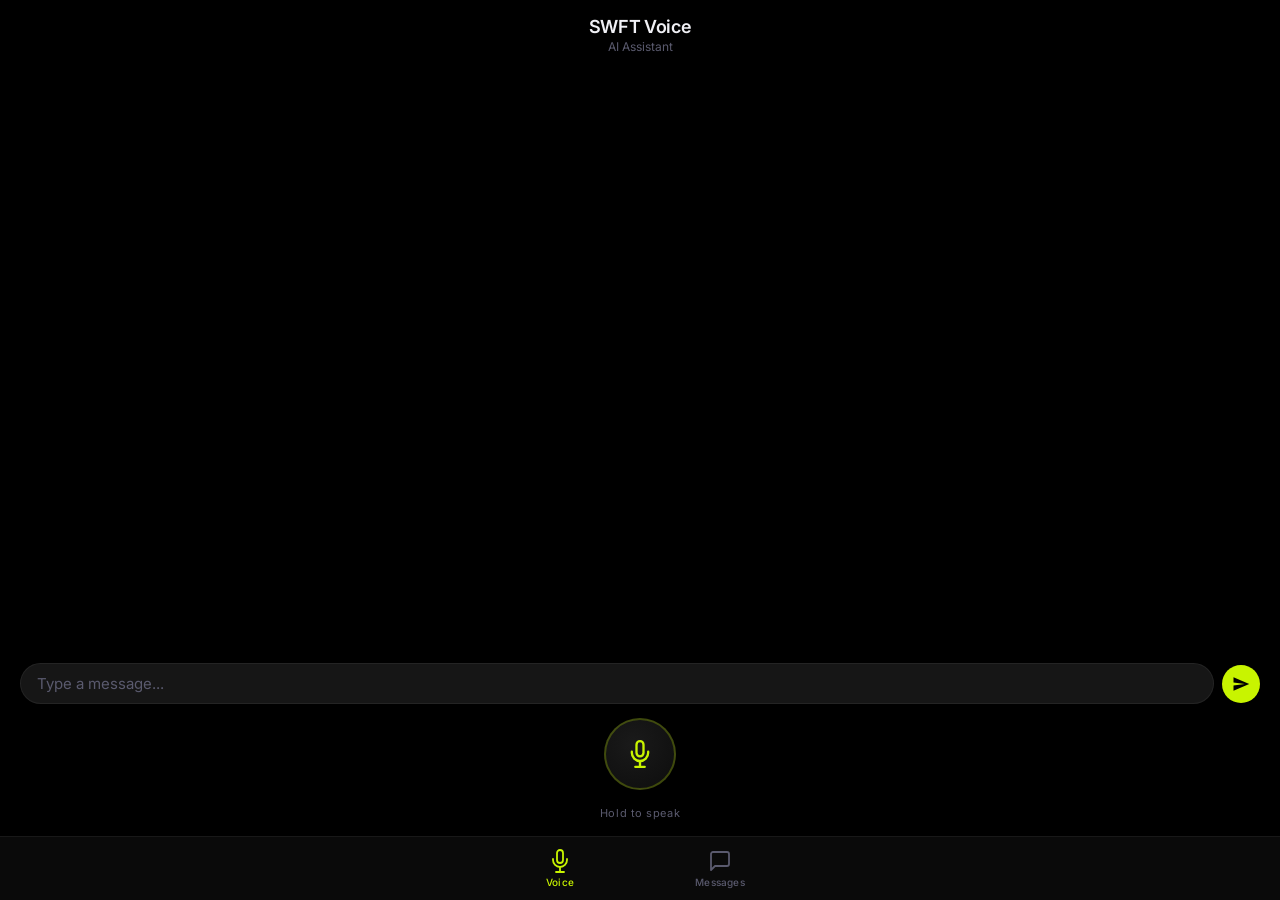
==== swft-app.html @ 5064f5e8 "Add bundled single-file version of SWFT Voice app Self-contained HTML with all CSS and JS inline for" ====
<!DOCTYPE html>
<html lang="en">
<head>
<meta charset="UTF-8">
<meta name="viewport" content="width=device-width, initial-scale=1.0, maximum-scale=1.0, user-scalable=no, viewport-fit=cover">
<title>SWFT Voice</title>
<link href="https://fonts.googleapis.com/css2?family=Inter:wght@300;400;500;600;700&display=swap" rel="stylesheet">
<style>
:root {
  --bg: #000000;
  --surface: #0a0a0a;
  --surface2: #161616;
  --border: rgba(255,255,255,0.06);
  --accent: #c8f400;
  --accent-dim: rgba(200,244,0,0.25);
  --accent-glow: rgba(200,244,0,0.12);
  --text: #f0f0f5;
  --text-secondary: #8e8e93;
  --muted: #5a5a6e;
  --blue-bubble: #0b84fe;
  --gray-bubble: #2c2c2e;
  --danger: #ff453a;
  --font: 'Inter', -apple-system, BlinkMacSystemFont, 'Segoe UI', sans-serif;
}
* { margin:0; padding:0; box-sizing:border-box; -webkit-tap-highlight-color:transparent; }
html, body { height:100%; overflow:hidden; }
body { background:var(--bg); color:var(--text); font-family:var(--font); }
#app { height:100%; display:flex; flex-direction:column; }

@keyframes gemini-glow {
  0%,100% { box-shadow:0 0 20px rgba(200,244,0,0.15),0 0 60px rgba(200,244,0,0.08),0 0 100px rgba(200,244,0,0.04); }
  50% { box-shadow:0 0 30px rgba(200,244,0,0.25),0 0 80px rgba(200,244,0,0.15),0 0 120px rgba(200,244,0,0.06); }
}
@keyframes recording-pulse { 0%,100%{transform:scale(1)} 50%{transform:scale(1.12)} }
@keyframes recording-ring { 0%{transform:scale(1);opacity:0.5} 100%{transform:scale(2.2);opacity:0} }
@keyframes fade-in-up { from{opacity:0;transform:translateY(12px)} to{opacity:1;transform:translateY(0)} }
@keyframes typing-dot { 0%,60%,100%{opacity:0.3;transform:translateY(0)} 30%{opacity:1;transform:translateY(-4px)} }

.tab-bar { display:flex; justify-content:center; background:#0a0a0a; border-top:1px solid var(--border); padding:8px 0; padding-bottom:max(8px,env(safe-area-inset-bottom)); flex-shrink:0; }
.tab-btn { flex:1; max-width:160px; display:flex; flex-direction:column; align-items:center; gap:3px; background:none; border:none; color:var(--muted); font-family:var(--font); font-size:10px; font-weight:500; letter-spacing:0.02em; cursor:pointer; padding:4px 0; transition:color 0.2s; }
.tab-btn svg { width:24px; height:24px; fill:none; stroke:currentColor; stroke-width:1.8; stroke-linecap:round; stroke-linejoin:round; }
.tab-btn.active { color:var(--accent); }

.page { flex:1; display:flex; flex-direction:column; overflow:hidden; min-height:0; }

/* Voice Page */
.voice-page { position:relative; background:var(--bg); }
.voice-header { text-align:center; padding:16px 20px 8px; flex-shrink:0; }
.voice-header h1 { font-size:18px; font-weight:600; letter-spacing:-0.02em; }
.voice-header .subtitle { font-size:12px; color:var(--muted); margin-top:2px; }

.voice-thread { flex:1; overflow-y:auto; padding:12px 20px; display:flex; flex-direction:column; gap:12px; min-height:0; -webkit-mask-image:linear-gradient(to bottom,transparent 0%,black 8%,black 100%); mask-image:linear-gradient(to bottom,transparent 0%,black 8%,black 100%); }
.voice-thread::-webkit-scrollbar { display:none; }

.voice-bubble { max-width:82%; padding:10px 14px; border-radius:18px; font-size:14px; line-height:1.45; animation:fade-in-up 0.3s ease-out; }
.voice-bubble.user { align-self:flex-end; background:var(--blue-bubble); color:#fff; border-bottom-right-radius:6px; }
.voice-bubble.ai { align-self:flex-start; background:var(--gray-bubble); color:var(--text); border-bottom-left-radius:6px; }
.voice-bubble .timestamp { font-size:10px; color:rgba(255,255,255,0.4); margin-top:4px; }

.typing-indicator { display:flex; gap:4px; padding:12px 16px; align-self:flex-start; background:var(--gray-bubble); border-radius:18px; border-bottom-left-radius:6px; animation:fade-in-up 0.2s ease-out; }
.typing-indicator span { width:7px; height:7px; background:var(--muted); border-radius:50%; animation:typing-dot 1.4s infinite; }
.typing-indicator span:nth-child(2) { animation-delay:0.2s; }
.typing-indicator span:nth-child(3) { animation-delay:0.4s; }

.voice-controls { flex-shrink:0; display:flex; flex-direction:column; align-items:center; padding:12px 20px 16px; gap:14px; }
.voice-input-row { display:flex; width:100%; gap:8px; align-items:center; }
.voice-input { flex:1; background:var(--surface2); border:1px solid var(--border); border-radius:22px; padding:10px 16px; color:var(--text); font-family:var(--font); font-size:15px; outline:none; transition:border-color 0.2s; }
.voice-input:focus { border-color:var(--accent-dim); }
.voice-input::placeholder { color:var(--muted); }

.send-btn { width:38px; height:38px; border-radius:50%; background:var(--accent); border:none; cursor:pointer; display:flex; align-items:center; justify-content:center; flex-shrink:0; transition:transform 0.15s; }
.send-btn:active { transform:scale(0.92); }
.send-btn svg { width:18px; height:18px; fill:#000; }

.mic-container { position:relative; display:flex; align-items:center; justify-content:center; }
.mic-btn { width:72px; height:72px; border-radius:50%; background:radial-gradient(circle at 40% 35%,#1a1a1a,#0d0d0d); border:2px solid var(--accent-dim); cursor:pointer; display:flex; align-items:center; justify-content:center; transition:transform 0.15s,border-color 0.2s; animation:gemini-glow 3s ease-in-out infinite; z-index:2; touch-action:none; user-select:none; }
.mic-btn svg { width:28px; height:28px; fill:none; stroke:var(--accent); stroke-width:2; stroke-linecap:round; stroke-linejoin:round; transition:stroke 0.2s; }
.mic-btn.recording { border-color:var(--danger); animation:recording-pulse 1s ease-in-out infinite; }
.mic-btn.recording svg { stroke:var(--danger); }
.mic-ring { position:absolute; width:72px; height:72px; border-radius:50%; border:1.5px solid var(--accent-dim); opacity:0; pointer-events:none; z-index:1; }
.mic-btn.recording ~ .mic-ring { border-color:rgba(255,69,58,0.3); animation:recording-ring 1.5s ease-out infinite; }
.mic-label { font-size:11px; color:var(--muted); letter-spacing:0.05em; margin-top:2px; }

/* Messages Page */
.messages-page { background:var(--bg); }
.messages-header { display:flex; align-items:center; justify-content:space-between; padding:14px 20px 10px; flex-shrink:0; }
.messages-header h1 { font-size:28px; font-weight:700; letter-spacing:-0.03em; }
.messages-header .edit-btn { font-size:14px; color:var(--accent); background:none; border:none; cursor:pointer; font-family:var(--font); font-weight:500; }
.messages-search { margin:0 20px 10px; padding:9px 14px; background:var(--surface2); border:none; border-radius:12px; color:var(--text); font-family:var(--font); font-size:14px; width:calc(100% - 40px); outline:none; }
.messages-search::placeholder { color:var(--muted); }
.messages-list { flex:1; overflow-y:auto; min-height:0; }
.messages-list::-webkit-scrollbar { display:none; }

.message-row { display:flex; align-items:center; gap:12px; padding:12px 20px; cursor:pointer; transition:background 0.15s; border-bottom:1px solid var(--border); }
.message-row:active { background:var(--surface2); }
.avatar { width:48px; height:48px; border-radius:50%; flex-shrink:0; display:flex; align-items:center; justify-content:center; font-size:18px; font-weight:600; color:#fff; }
.message-info { flex:1; min-width:0; }
.message-top { display:flex; justify-content:space-between; align-items:baseline; gap:8px; }
.message-name { font-size:15px; font-weight:600; white-space:nowrap; overflow:hidden; text-overflow:ellipsis; }
.message-time { font-size:12px; color:var(--muted); flex-shrink:0; }
.message-preview { font-size:13px; color:var(--text-secondary); white-space:nowrap; overflow:hidden; text-overflow:ellipsis; margin-top:2px; }
.swft-badge { display:inline-flex; align-items:center; gap:3px; background:var(--accent-glow); color:var(--accent); font-size:10px; font-weight:600; padding:2px 7px; border-radius:6px; margin-left:6px; vertical-align:middle; letter-spacing:0.04em; }
.swft-badge svg { width:10px; height:10px; fill:var(--accent); }
.unread-dot { width:10px; height:10px; border-radius:50%; background:var(--accent); flex-shrink:0; }
</style>
</head>
<body>
<div id="app"></div>
<script>
// ─── VoicePage ───
function createVoicePage(container) {
  let messages = [];
  let isRecording = false;
  let recognition = null;

  const SR = window.SpeechRecognition || window.webkitSpeechRecognition;
  if (SR) {
    recognition = new SR();
    recognition.continuous = true;
    recognition.interimResults = false;
    recognition.lang = 'en-US';
  }

  function render() {
    container.innerHTML =
      '<div class="page voice-page">' +
        '<div class="voice-header"><h1>SWFT Voice</h1><div class="subtitle">AI Assistant</div></div>' +
        '<div class="voice-thread" id="voiceThread"></div>' +
        '<div class="voice-controls">' +
          '<div class="voice-input-row">' +
            '<input class="voice-input" id="textInput" type="text" placeholder="Type a message..." autocomplete="off" />' +
            '<button class="send-btn" id="sendBtn" aria-label="Send"><svg viewBox="0 0 24 24"><path d="M2.01 21L23 12 2.01 3 2 10l15 2-15 2z"/></svg></button>' +
          '</div>' +
          '<div class="mic-container">' +
            '<button class="mic-btn" id="micBtn" aria-label="Hold to speak"><svg viewBox="0 0 24 24"><rect x="9" y="1" width="6" height="13" rx="3"/><path d="M19 10v1a7 7 0 0 1-14 0v-1"/><line x1="12" y1="19" x2="12" y2="23"/><line x1="8" y1="23" x2="16" y2="23"/></svg></button>' +
            '<div class="mic-ring"></div>' +
          '</div>' +
          '<div class="mic-label" id="micLabel">Hold to speak</div>' +
        '</div>' +
      '</div>';
    bindEvents();
    renderMessages();
  }

  function renderMessages() {
    var thread = document.getElementById('voiceThread');
    thread.innerHTML = messages.map(function(m) {
      return '<div class="voice-bubble ' + m.role + '">' + m.text + '<div class="timestamp">' + m.time + '</div></div>';
    }).join('');
    thread.scrollTop = thread.scrollHeight;
  }

  function addMessage(role, text) {
    var now = new Date();
    var time = now.toLocaleTimeString([], { hour: '2-digit', minute: '2-digit' });
    messages.push({ role: role, text: text, time: time });
    renderMessages();
  }

  function showAIResponse(userText) {
    var thread = document.getElementById('voiceThread');
    var typingEl = document.createElement('div');
    typingEl.className = 'typing-indicator';
    typingEl.innerHTML = '<span></span><span></span><span></span>';
    thread.appendChild(typingEl);
    thread.scrollTop = thread.scrollHeight;

    var response = generateResponse(userText);
    setTimeout(function() {
      typingEl.remove();
      addMessage('ai', response);
      if (window.speechSynthesis) {
        var utterance = new SpeechSynthesisUtterance(response);
        utterance.rate = 1;
        utterance.pitch = 1;
        window.speechSynthesis.speak(utterance);
      }
    }, 800 + Math.random() * 700);
  }

  function generateResponse(input) {
    var lower = input.toLowerCase();
    if (lower.includes('hello') || lower.includes('hi') || lower.includes('hey'))
      return "Hey there! I'm SWFT, your AI assistant. What can I help you with?";
    if (lower.includes('weather'))
      return "I'd check the forecast for you, but I'm better at conversations! Try asking me something creative.";
    if (lower.includes('time'))
      return "It's currently " + new Date().toLocaleTimeString([], { hour: '2-digit', minute: '2-digit' }) + ". Anything else?";
    if (lower.includes('name'))
      return "I'm SWFT — Simple, Smart, and Swift. Built to make your day easier.";
    if (lower.includes('joke')) {
      var jokes = [
        "Why do programmers prefer dark mode? Because light attracts bugs.",
        "I told my AI a joke. It didn't laugh — it just optimized the punchline.",
        "Why was the JavaScript developer sad? Because he didn't Node how to Express himself."
      ];
      return jokes[Math.floor(Math.random() * jokes.length)];
    }
    if (lower.includes('how are you') || lower.includes('how do you'))
      return "I'm running at peak performance! Thanks for asking. What's on your mind?";
    var defaults = [
      'Interesting — "' + input + '". Tell me more and I\'ll do my best to help!',
      'I hear you. Let me think about "' + input + '"... I\'d suggest exploring that idea further!',
      'That\'s a great thought. Anything specific about "' + input + '" you want to dive into?'
    ];
    return defaults[Math.floor(Math.random() * defaults.length)];
  }

  function bindEvents() {
    var micBtn = document.getElementById('micBtn');
    var micLabel = document.getElementById('micLabel');
    var textInput = document.getElementById('textInput');
    var sendBtn = document.getElementById('sendBtn');
    var finalTranscript = '';

    micBtn.addEventListener('pointerdown', function(e) {
      e.preventDefault();
      micBtn.setPointerCapture(e.pointerId);
      isRecording = true;
      finalTranscript = '';
      micBtn.classList.add('recording');
      micLabel.textContent = 'Listening...';
      if (recognition) {
        recognition.onresult = function(event) {
          for (var i = event.resultIndex; i < event.results.length; i++) {
            if (event.results[i].isFinal) finalTranscript += event.results[i][0].transcript;
          }
        };
        recognition.onerror = function() {};
        try { recognition.start(); } catch(ex) {}
      }
    });

    micBtn.addEventListener('pointerup', function(e) {
      e.preventDefault();
      if (!isRecording) return;
      isRecording = false;
      micBtn.classList.remove('recording');
      micLabel.textContent = 'Hold to speak';
      if (recognition) recognition.stop();
      setTimeout(function() {
        var text = finalTranscript.trim();
        if (text) { addMessage('user', text); showAIResponse(text); }
      }, 300);
    });

    micBtn.addEventListener('pointercancel', function() {
      isRecording = false;
      micBtn.classList.remove('recording');
      micLabel.textContent = 'Hold to speak';
      if (recognition) recognition.stop();
    });

    sendBtn.addEventListener('click', sendText);
    textInput.addEventListener('keydown', function(e) { if (e.key === 'Enter') { e.preventDefault(); sendText(); } });

    function sendText() {
      var text = textInput.value.trim();
      if (!text) return;
      textInput.value = '';
      addMessage('user', text);
      showAIResponse(text);
    }
  }

  render();
}

// ─── MessagePage ───
var CONVERSATIONS = [
  { name:'Sarah Chen', initials:'SC', color:'#5856d6', preview:'Sounds good! See you at 7', time:'2:14 PM', unread:true, swft:false },
  { name:'SWFT AI', initials:'\u26A1', color:'#1a1a1a', preview:'Here\'s a summary of your meeting notes...', time:'1:48 PM', unread:true, swft:true, border:'#c8f400' },
  { name:'Mike Torres', initials:'MT', color:'#ff9500', preview:'Did you see the game last night?', time:'12:30 PM', unread:false, swft:false },
  { name:'Design Team', initials:'DT', color:'#30d158', preview:'Alex: Updated the Figma file with new flows', time:'11:15 AM', unread:false, swft:false },
  { name:'SWFT Drafts', initials:'\u2726', color:'#1a1a1a', preview:'Draft: Follow-up email for client meeting', time:'10:02 AM', unread:false, swft:true, border:'#c8f400' },
  { name:'Jordan Blake', initials:'JB', color:'#ff375f', preview:'Thanks for the recommendation!', time:'9:45 AM', unread:false, swft:false },
  { name:'Mom', initials:'M', color:'#af52de', preview:'Call me when you get a chance honey', time:'Yesterday', unread:false, swft:false },
  { name:'Priya Patel', initials:'PP', color:'#007aff', preview:'The report is attached. Let me know!', time:'Yesterday', unread:false, swft:false },
  { name:'SWFT AI', initials:'\u26A1', color:'#1a1a1a', preview:'Reminder: Your flight is at 6:30 AM tomorrow', time:'Yesterday', unread:false, swft:true, border:'#c8f400' },
  { name:'Running Club', initials:'RC', color:'#00c7be', preview:'Next run is Saturday at 8am, Lake Trail', time:'Monday', unread:false, swft:false },
  { name:'David Kim', initials:'DK', color:'#ff6482', preview:'Let\'s catch up over coffee this week?', time:'Monday', unread:false, swft:false }
];

function createMessagePage(container) {
  function renderRow(c) {
    var avatarStyle = c.border ? 'background:'+c.color+';border:2px solid '+c.border+';' : 'background:'+c.color+';';
    var badge = c.swft ? '<span class="swft-badge"><svg viewBox="0 0 12 12"><polygon points="6,0 7.5,4.5 12,4.5 8.25,7.5 9.75,12 6,9 2.25,12 3.75,7.5 0,4.5 4.5,4.5"/></svg> SWFT</span>' : '';
    var dot = c.unread ? '<div class="unread-dot"></div>' : '';
    return '<div class="message-row"><div class="avatar" style="'+avatarStyle+'">'+c.initials+'</div><div class="message-info"><div class="message-top"><span class="message-name">'+c.name+badge+'</span><span class="message-time">'+c.time+'</span></div><div class="message-preview">'+c.preview+'</div></div>'+dot+'</div>';
  }
  container.innerHTML =
    '<div class="page messages-page">' +
      '<div class="messages-header"><button class="edit-btn">Edit</button><h1>Messages</h1><button class="edit-btn" style="font-size:20px;">&#9998;</button></div>' +
      '<input class="messages-search" type="text" placeholder="Search" />' +
      '<div class="messages-list">' + CONVERSATIONS.map(renderRow).join('') + '</div>' +
    '</div>';
}

// ─── App Router ───
var currentPage = 'voice';
var pages = { voice: createVoicePage, messages: createMessagePage };

function renderApp() {
  var app = document.getElementById('app');
  app.innerHTML =
    '<div id="pageContainer"></div>' +
    '<nav class="tab-bar">' +
      '<button class="tab-btn ' + (currentPage==='voice'?'active':'') + '" data-page="voice"><svg viewBox="0 0 24 24"><rect x="9" y="1" width="6" height="13" rx="3"/><path d="M19 10v1a7 7 0 0 1-14 0v-1"/><line x1="12" y1="19" x2="12" y2="23"/><line x1="8" y1="23" x2="16" y2="23"/></svg>Voice</button>' +
      '<button class="tab-btn ' + (currentPage==='messages'?'active':'') + '" data-page="messages"><svg viewBox="0 0 24 24"><path d="M21 15a2 2 0 0 1-2 2H7l-4 4V5a2 2 0 0 1 2-2h14a2 2 0 0 1 2 2z"/></svg>Messages</button>' +
    '</nav>';

  var container = document.getElementById('pageContainer');
  container.style.cssText = 'flex:1;display:flex;flex-direction:column;overflow:hidden;min-height:0;';
  pages[currentPage](container);

  app.querySelectorAll('.tab-btn').forEach(function(btn) {
    btn.addEventListener('click', function() {
      var page = btn.dataset.page;
      if (page !== currentPage) { currentPage = page; renderApp(); }
    });
  });
}

renderApp();
</script>
</body>
</html>
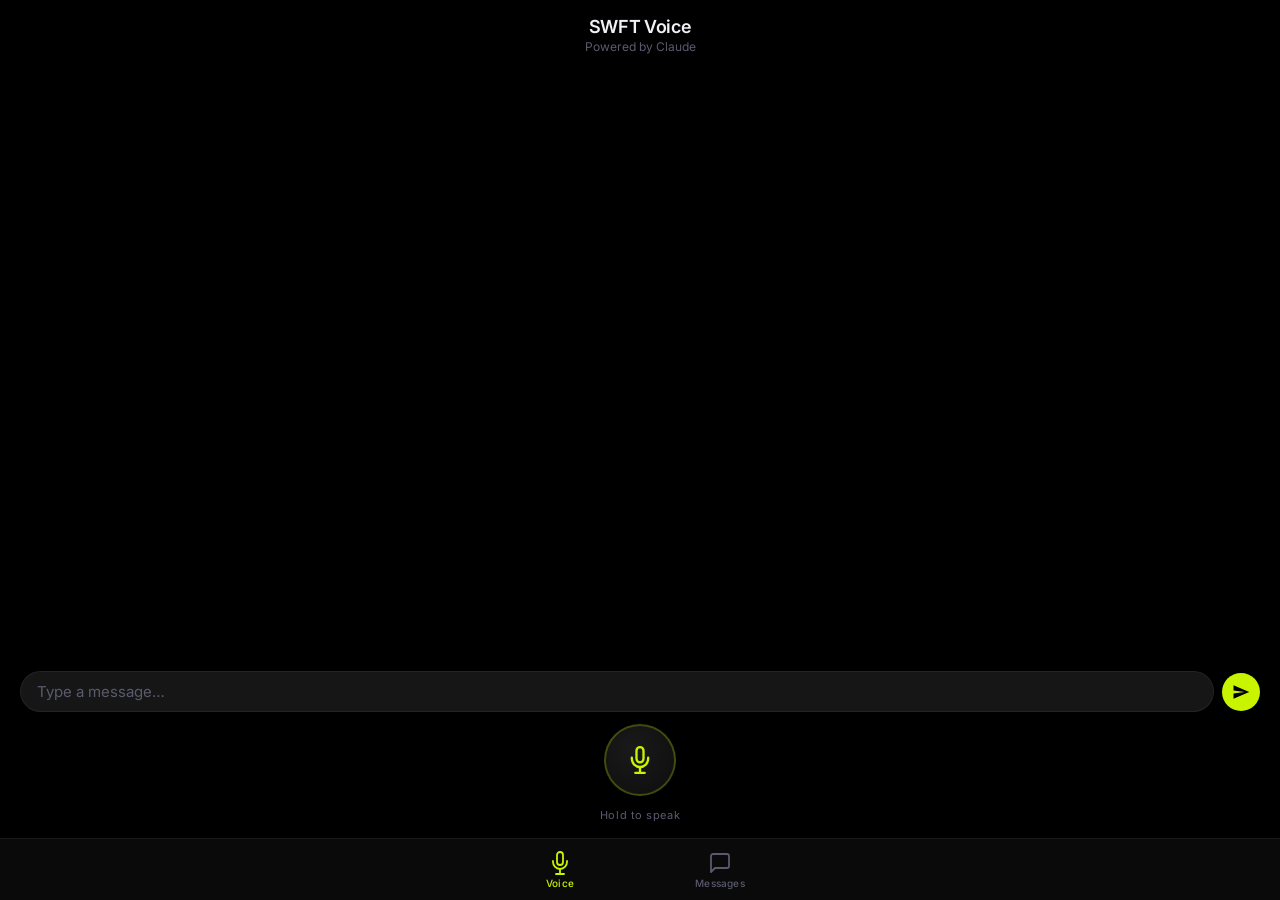
==== commit 9c908904: "Rebuild app from scratch with Claude + ElevenLabs APIs Clean rewrite of all files with APIs integrat" ====
--- a/swft-app.html
+++ b/swft-app.html
@@ -6,322 +6,205 @@
 <title>SWFT Voice</title>
 <link href="https://fonts.googleapis.com/css2?family=Inter:wght@300;400;500;600;700&display=swap" rel="stylesheet">
 <style>
-:root {
-  --bg: #000000;
-  --surface: #0a0a0a;
-  --surface2: #161616;
-  --border: rgba(255,255,255,0.06);
-  --accent: #c8f400;
-  --accent-dim: rgba(200,244,0,0.25);
-  --accent-glow: rgba(200,244,0,0.12);
-  --text: #f0f0f5;
-  --text-secondary: #8e8e93;
-  --muted: #5a5a6e;
-  --blue-bubble: #0b84fe;
-  --gray-bubble: #2c2c2e;
-  --danger: #ff453a;
-  --font: 'Inter', -apple-system, BlinkMacSystemFont, 'Segoe UI', sans-serif;
-}
-* { margin:0; padding:0; box-sizing:border-box; -webkit-tap-highlight-color:transparent; }
-html, body { height:100%; overflow:hidden; }
-body { background:var(--bg); color:var(--text); font-family:var(--font); }
-#app { height:100%; display:flex; flex-direction:column; }
-
-@keyframes gemini-glow {
-  0%,100% { box-shadow:0 0 20px rgba(200,244,0,0.15),0 0 60px rgba(200,244,0,0.08),0 0 100px rgba(200,244,0,0.04); }
-  50% { box-shadow:0 0 30px rgba(200,244,0,0.25),0 0 80px rgba(200,244,0,0.15),0 0 120px rgba(200,244,0,0.06); }
-}
-@keyframes recording-pulse { 0%,100%{transform:scale(1)} 50%{transform:scale(1.12)} }
-@keyframes recording-ring { 0%{transform:scale(1);opacity:0.5} 100%{transform:scale(2.2);opacity:0} }
-@keyframes fade-in-up { from{opacity:0;transform:translateY(12px)} to{opacity:1;transform:translateY(0)} }
-@keyframes typing-dot { 0%,60%,100%{opacity:0.3;transform:translateY(0)} 30%{opacity:1;transform:translateY(-4px)} }
-
-.tab-bar { display:flex; justify-content:center; background:#0a0a0a; border-top:1px solid var(--border); padding:8px 0; padding-bottom:max(8px,env(safe-area-inset-bottom)); flex-shrink:0; }
-.tab-btn { flex:1; max-width:160px; display:flex; flex-direction:column; align-items:center; gap:3px; background:none; border:none; color:var(--muted); font-family:var(--font); font-size:10px; font-weight:500; letter-spacing:0.02em; cursor:pointer; padding:4px 0; transition:color 0.2s; }
-.tab-btn svg { width:24px; height:24px; fill:none; stroke:currentColor; stroke-width:1.8; stroke-linecap:round; stroke-linejoin:round; }
-.tab-btn.active { color:var(--accent); }
-
-.page { flex:1; display:flex; flex-direction:column; overflow:hidden; min-height:0; }
-
-/* Voice Page */
-.voice-page { position:relative; background:var(--bg); }
-.voice-header { text-align:center; padding:16px 20px 8px; flex-shrink:0; }
-.voice-header h1 { font-size:18px; font-weight:600; letter-spacing:-0.02em; }
-.voice-header .subtitle { font-size:12px; color:var(--muted); margin-top:2px; }
-
-.voice-thread { flex:1; overflow-y:auto; padding:12px 20px; display:flex; flex-direction:column; gap:12px; min-height:0; -webkit-mask-image:linear-gradient(to bottom,transparent 0%,black 8%,black 100%); mask-image:linear-gradient(to bottom,transparent 0%,black 8%,black 100%); }
-.voice-thread::-webkit-scrollbar { display:none; }
-
-.voice-bubble { max-width:82%; padding:10px 14px; border-radius:18px; font-size:14px; line-height:1.45; animation:fade-in-up 0.3s ease-out; }
-.voice-bubble.user { align-self:flex-end; background:var(--blue-bubble); color:#fff; border-bottom-right-radius:6px; }
-.voice-bubble.ai { align-self:flex-start; background:var(--gray-bubble); color:var(--text); border-bottom-left-radius:6px; }
-.voice-bubble .timestamp { font-size:10px; color:rgba(255,255,255,0.4); margin-top:4px; }
-
-.typing-indicator { display:flex; gap:4px; padding:12px 16px; align-self:flex-start; background:var(--gray-bubble); border-radius:18px; border-bottom-left-radius:6px; animation:fade-in-up 0.2s ease-out; }
-.typing-indicator span { width:7px; height:7px; background:var(--muted); border-radius:50%; animation:typing-dot 1.4s infinite; }
-.typing-indicator span:nth-child(2) { animation-delay:0.2s; }
-.typing-indicator span:nth-child(3) { animation-delay:0.4s; }
-
-.voice-controls { flex-shrink:0; display:flex; flex-direction:column; align-items:center; padding:12px 20px 16px; gap:14px; }
-.voice-input-row { display:flex; width:100%; gap:8px; align-items:center; }
-.voice-input { flex:1; background:var(--surface2); border:1px solid var(--border); border-radius:22px; padding:10px 16px; color:var(--text); font-family:var(--font); font-size:15px; outline:none; transition:border-color 0.2s; }
-.voice-input:focus { border-color:var(--accent-dim); }
-.voice-input::placeholder { color:var(--muted); }
-
-.send-btn { width:38px; height:38px; border-radius:50%; background:var(--accent); border:none; cursor:pointer; display:flex; align-items:center; justify-content:center; flex-shrink:0; transition:transform 0.15s; }
-.send-btn:active { transform:scale(0.92); }
-.send-btn svg { width:18px; height:18px; fill:#000; }
-
-.mic-container { position:relative; display:flex; align-items:center; justify-content:center; }
-.mic-btn { width:72px; height:72px; border-radius:50%; background:radial-gradient(circle at 40% 35%,#1a1a1a,#0d0d0d); border:2px solid var(--accent-dim); cursor:pointer; display:flex; align-items:center; justify-content:center; transition:transform 0.15s,border-color 0.2s; animation:gemini-glow 3s ease-in-out infinite; z-index:2; touch-action:none; user-select:none; }
-.mic-btn svg { width:28px; height:28px; fill:none; stroke:var(--accent); stroke-width:2; stroke-linecap:round; stroke-linejoin:round; transition:stroke 0.2s; }
-.mic-btn.recording { border-color:var(--danger); animation:recording-pulse 1s ease-in-out infinite; }
-.mic-btn.recording svg { stroke:var(--danger); }
-.mic-ring { position:absolute; width:72px; height:72px; border-radius:50%; border:1.5px solid var(--accent-dim); opacity:0; pointer-events:none; z-index:1; }
-.mic-btn.recording ~ .mic-ring { border-color:rgba(255,69,58,0.3); animation:recording-ring 1.5s ease-out infinite; }
-.mic-label { font-size:11px; color:var(--muted); letter-spacing:0.05em; margin-top:2px; }
-
-/* Messages Page */
-.messages-page { background:var(--bg); }
-.messages-header { display:flex; align-items:center; justify-content:space-between; padding:14px 20px 10px; flex-shrink:0; }
-.messages-header h1 { font-size:28px; font-weight:700; letter-spacing:-0.03em; }
-.messages-header .edit-btn { font-size:14px; color:var(--accent); background:none; border:none; cursor:pointer; font-family:var(--font); font-weight:500; }
-.messages-search { margin:0 20px 10px; padding:9px 14px; background:var(--surface2); border:none; border-radius:12px; color:var(--text); font-family:var(--font); font-size:14px; width:calc(100% - 40px); outline:none; }
-.messages-search::placeholder { color:var(--muted); }
-.messages-list { flex:1; overflow-y:auto; min-height:0; }
-.messages-list::-webkit-scrollbar { display:none; }
-
-.message-row { display:flex; align-items:center; gap:12px; padding:12px 20px; cursor:pointer; transition:background 0.15s; border-bottom:1px solid var(--border); }
-.message-row:active { background:var(--surface2); }
-.avatar { width:48px; height:48px; border-radius:50%; flex-shrink:0; display:flex; align-items:center; justify-content:center; font-size:18px; font-weight:600; color:#fff; }
-.message-info { flex:1; min-width:0; }
-.message-top { display:flex; justify-content:space-between; align-items:baseline; gap:8px; }
-.message-name { font-size:15px; font-weight:600; white-space:nowrap; overflow:hidden; text-overflow:ellipsis; }
-.message-time { font-size:12px; color:var(--muted); flex-shrink:0; }
-.message-preview { font-size:13px; color:var(--text-secondary); white-space:nowrap; overflow:hidden; text-overflow:ellipsis; margin-top:2px; }
-.swft-badge { display:inline-flex; align-items:center; gap:3px; background:var(--accent-glow); color:var(--accent); font-size:10px; font-weight:600; padding:2px 7px; border-radius:6px; margin-left:6px; vertical-align:middle; letter-spacing:0.04em; }
-.swft-badge svg { width:10px; height:10px; fill:var(--accent); }
-.unread-dot { width:10px; height:10px; border-radius:50%; background:var(--accent); flex-shrink:0; }
+:root{--bg:#000;--surface:#0a0a0a;--surface2:#161616;--border:rgba(255,255,255,.06);--accent:#c8f400;--accent-dim:rgba(200,244,0,.25);--accent-glow:rgba(200,244,0,.12);--text:#f0f0f5;--text-sec:#8e8e93;--muted:#5a5a6e;--blue:#0b84fe;--gray:#2c2c2e;--red:#ff453a;--font:'Inter',-apple-system,BlinkMacSystemFont,sans-serif}
+*{margin:0;padding:0;box-sizing:border-box;-webkit-tap-highlight-color:transparent}
+html,body{height:100%;overflow:hidden}
+body{background:var(--bg);color:var(--text);font-family:var(--font)}
+#app{height:100%;display:flex;flex-direction:column}
+
+@keyframes glow{0%,100%{box-shadow:0 0 20px rgba(200,244,0,.15),0 0 60px rgba(200,244,0,.08)}50%{box-shadow:0 0 30px rgba(200,244,0,.25),0 0 80px rgba(200,244,0,.15)}}
+@keyframes rec-pulse{0%,100%{transform:scale(1)}50%{transform:scale(1.12)}}
+@keyframes rec-ring{0%{transform:scale(1);opacity:.5}100%{transform:scale(2.2);opacity:0}}
+@keyframes slide-up{from{opacity:0;transform:translateY(10px)}to{opacity:1;transform:translateY(0)}}
+@keyframes dot-bounce{0%,60%,100%{opacity:.3;transform:translateY(0)}30%{opacity:1;transform:translateY(-4px)}}
+
+.tab-bar{display:flex;justify-content:center;background:var(--surface);border-top:1px solid var(--border);padding:8px 0;padding-bottom:max(8px,env(safe-area-inset-bottom));flex-shrink:0}
+.tab-btn{flex:1;max-width:160px;display:flex;flex-direction:column;align-items:center;gap:3px;background:none;border:none;color:var(--muted);font:500 10px/1 var(--font);letter-spacing:.02em;cursor:pointer;padding:4px 0;transition:color .2s}
+.tab-btn svg{width:24px;height:24px;fill:none;stroke:currentColor;stroke-width:1.8;stroke-linecap:round;stroke-linejoin:round}
+.tab-btn.active{color:var(--accent)}
+.page{flex:1;display:flex;flex-direction:column;overflow:hidden;min-height:0}
+
+.v-header{text-align:center;padding:16px 20px 8px;flex-shrink:0}
+.v-header h1{font-size:18px;font-weight:600;letter-spacing:-.02em}
+.v-header p{font-size:12px;color:var(--muted);margin-top:2px}
+.v-thread{flex:1;overflow-y:auto;padding:12px 20px;display:flex;flex-direction:column;gap:10px;min-height:0;-webkit-mask-image:linear-gradient(to bottom,transparent 0%,#000 8%,#000 100%);mask-image:linear-gradient(to bottom,transparent 0%,#000 8%,#000 100%)}
+.v-thread::-webkit-scrollbar{display:none}
+
+.bubble{max-width:82%;padding:10px 14px;border-radius:18px;font-size:14px;line-height:1.45;animation:slide-up .25s ease-out}
+.bubble.user{align-self:flex-end;background:var(--blue);color:#fff;border-bottom-right-radius:6px}
+.bubble.ai{align-self:flex-start;background:var(--gray);color:var(--text);border-bottom-left-radius:6px}
+.bubble .ts{font-size:10px;color:rgba(255,255,255,.35);margin-top:4px}
+
+.typing{display:flex;gap:4px;padding:12px 16px;align-self:flex-start;background:var(--gray);border-radius:18px;border-bottom-left-radius:6px;animation:slide-up .2s ease-out}
+.typing span{width:7px;height:7px;background:var(--muted);border-radius:50%;animation:dot-bounce 1.4s infinite}
+.typing span:nth-child(2){animation-delay:.2s}
+.typing span:nth-child(3){animation-delay:.4s}
+
+.v-controls{flex-shrink:0;display:flex;flex-direction:column;align-items:center;padding:10px 20px 16px;gap:12px}
+.v-input-row{display:flex;width:100%;gap:8px;align-items:center}
+.v-input{flex:1;background:var(--surface2);border:1px solid var(--border);border-radius:22px;padding:10px 16px;color:var(--text);font:15px var(--font);outline:none;transition:border-color .2s}
+.v-input:focus{border-color:var(--accent-dim)}
+.v-input::placeholder{color:var(--muted)}
+.send-btn{width:38px;height:38px;border-radius:50%;background:var(--accent);border:none;cursor:pointer;display:flex;align-items:center;justify-content:center;flex-shrink:0;transition:transform .15s}
+.send-btn:active{transform:scale(.92)}
+.send-btn svg{width:18px;height:18px;fill:#000}
+
+.mic-wrap{position:relative;display:flex;align-items:center;justify-content:center}
+.mic-btn{width:72px;height:72px;border-radius:50%;background:radial-gradient(circle at 40% 35%,#1a1a1a,#0d0d0d);border:2px solid var(--accent-dim);cursor:pointer;display:flex;align-items:center;justify-content:center;animation:glow 3s ease-in-out infinite;z-index:2;touch-action:none;user-select:none;transition:border-color .2s}
+.mic-btn svg{width:28px;height:28px;fill:none;stroke:var(--accent);stroke-width:2;stroke-linecap:round;stroke-linejoin:round;transition:stroke .2s}
+.mic-btn.rec{border-color:var(--red);animation:rec-pulse 1s ease-in-out infinite}
+.mic-btn.rec svg{stroke:var(--red)}
+.mic-ring{position:absolute;width:72px;height:72px;border-radius:50%;border:1.5px solid var(--accent-dim);opacity:0;pointer-events:none;z-index:1}
+.mic-btn.rec~.mic-ring{border-color:rgba(255,69,58,.3);animation:rec-ring 1.5s ease-out infinite}
+.mic-label{font-size:11px;color:var(--muted);letter-spacing:.05em}
+
+.m-header{display:flex;align-items:center;justify-content:space-between;padding:14px 20px 10px;flex-shrink:0}
+.m-header h1{font-size:28px;font-weight:700;letter-spacing:-.03em}
+.m-header button{font:500 14px var(--font);color:var(--accent);background:none;border:none;cursor:pointer}
+.m-search{margin:0 20px 10px;padding:9px 14px;background:var(--surface2);border:none;border-radius:12px;color:var(--text);font:14px var(--font);width:calc(100% - 40px);outline:none}
+.m-search::placeholder{color:var(--muted)}
+.m-list{flex:1;overflow-y:auto;min-height:0}
+.m-list::-webkit-scrollbar{display:none}
+.m-row{display:flex;align-items:center;gap:12px;padding:12px 20px;cursor:pointer;transition:background .15s;border-bottom:1px solid var(--border)}
+.m-row:active{background:var(--surface2)}
+.avatar{width:48px;height:48px;border-radius:50%;flex-shrink:0;display:flex;align-items:center;justify-content:center;font-size:18px;font-weight:600;color:#fff}
+.m-info{flex:1;min-width:0}
+.m-top{display:flex;justify-content:space-between;align-items:baseline;gap:8px}
+.m-name{font-size:15px;font-weight:600;white-space:nowrap;overflow:hidden;text-overflow:ellipsis}
+.m-time{font-size:12px;color:var(--muted);flex-shrink:0}
+.m-preview{font-size:13px;color:var(--text-sec);white-space:nowrap;overflow:hidden;text-overflow:ellipsis;margin-top:2px}
+.badge{display:inline-flex;align-items:center;gap:3px;background:var(--accent-glow);color:var(--accent);font-size:10px;font-weight:600;padding:2px 7px;border-radius:6px;margin-left:6px;vertical-align:middle}
+.badge svg{width:10px;height:10px;fill:var(--accent)}
+.dot{width:10px;height:10px;border-radius:50%;background:var(--accent);flex-shrink:0}
 </style>
 </head>
 <body>
 <div id="app"></div>
 <script>
-// ─── VoicePage ───
-function createVoicePage(container) {
-  let messages = [];
-  let isRecording = false;
-  let recognition = null;
-
-  const SR = window.SpeechRecognition || window.webkitSpeechRecognition;
-  if (SR) {
-    recognition = new SR();
-    recognition.continuous = true;
-    recognition.interimResults = false;
-    recognition.lang = 'en-US';
+// ── Key decode ──
+function _d(a){return a.map(function(n){return String.fromCharCode(n^42)}).join('')}
+var EK=_d([89,65,117,72,75,29,19,28,73,30,75,76,72,27,24,29,30,73,31,24,24,72,24,19,31,24,75,26,26,29,29,26,24,26,27,30,73,19,26,25,76,27,19,76,18,72,24,75,19,31,25]);
+var CK=_d([89,65,7,75,68,94,7,75,90,67,26,25,7,19,122,111,95,91,83,89,92,101,96,93,93,30,99,111,65,96,76,88,65,70,29,95,73,24,29,26,111,120,121,103,64,117,67,72,27,101,80,109,124,66,26,101,76,127,30,67,24,102,98,91,29,88,77,26,68,92,102,69,7,104,18,127,89,121,88,66,123,120,104,82,99,27,31,29,96,18,90,121,97,114,117,126,80,76,107,7,127,77,104,91,29,107,107,107]);
+var VID='21m00Tcm4TlvDq8ikWAM';
+
+// ── Claude ──
+var hist=[];
+function askClaude(t){
+  hist.push({role:'user',content:t});
+  return fetch('https://api.anthropic.com/v1/messages',{
+    method:'POST',
+    headers:{'Content-Type':'application/json','x-api-key':CK,'anthropic-version':'2023-06-01','anthropic-dangerous-direct-browser-access':'true'},
+    body:JSON.stringify({model:'claude-sonnet-4-6',max_tokens:300,system:'You are SWFT, a friendly and concise AI voice assistant. Keep responses to 1\u20133 sentences since they will be spoken aloud. Be warm, helpful, and conversational. Never use markdown, lists, or formatting\u2014just natural spoken text.',messages:hist})
+  }).then(function(r){if(!r.ok)throw new Error(r.status);return r.json()})
+  .then(function(d){var reply=d.content[0].text;hist.push({role:'assistant',content:reply});if(hist.length>20)hist=hist.slice(-20);return reply});
+}
+
+// ── ElevenLabs ──
+function speak(t){
+  fetch('https://api.elevenlabs.io/v1/text-to-speech/'+VID+'/stream',{
+    method:'POST',
+    headers:{'Content-Type':'application/json','xi-api-key':EK},
+    body:JSON.stringify({text:t,model_id:'eleven_flash_v2_5',voice_settings:{stability:.5,similarity_boost:.8}})
+  }).then(function(r){if(!r.ok)throw new Error(r.status);return r.blob()})
+  .then(function(b){var u=URL.createObjectURL(b);var a=new Audio(u);a.play();a.onended=function(){URL.revokeObjectURL(u)}})
+  .catch(function(){if(window.speechSynthesis)window.speechSynthesis.speak(new SpeechSynthesisUtterance(t))});
+}
+
+// ── Voice Page ──
+function voicePage(el){
+  var msgs=[],rec=false,recog=null,tx='';
+  var SR=window.SpeechRecognition||window.webkitSpeechRecognition;
+  if(SR){recog=new SR();recog.continuous=true;recog.interimResults=false;recog.lang='en-US'}
+
+  function ts(){return new Date().toLocaleTimeString([],{hour:'2-digit',minute:'2-digit'})}
+  function scroll(){var t=el.querySelector('.v-thread');if(t)t.scrollTop=t.scrollHeight}
+
+  function draw(){
+    var html=msgs.map(function(m){return'<div class="bubble '+m.f+'"><div>'+m.t+'</div><div class="ts">'+m.a+'</div></div>'}).join('');
+    el.innerHTML=
+      '<div class="page">'+
+        '<div class="v-header"><h1>SWFT Voice</h1><p>Powered by Claude</p></div>'+
+        '<div class="v-thread">'+html+'</div>'+
+        '<div class="v-controls">'+
+          '<div class="v-input-row">'+
+            '<input class="v-input" id="vi" type="text" placeholder="Type a message\u2026" autocomplete="off">'+
+            '<button class="send-btn" id="vs"><svg viewBox="0 0 24 24"><path d="M2.01 21L23 12 2.01 3 2 10l15 2-15 2z"/></svg></button>'+
+          '</div>'+
+          '<div class="mic-wrap">'+
+            '<button class="mic-btn" id="vm"><svg viewBox="0 0 24 24"><rect x="9" y="1" width="6" height="13" rx="3"/><path d="M19 10v1a7 7 0 0 1-14 0v-1"/><line x1="12" y1="19" x2="12" y2="23"/><line x1="8" y1="23" x2="16" y2="23"/></svg></button>'+
+            '<div class="mic-ring"></div>'+
+          '</div>'+
+          '<div class="mic-label" id="vl">Hold to speak</div>'+
+        '</div>'+
+      '</div>';
+    scroll();bindV();
   }
 
-  function render() {
-    container.innerHTML =
-      '<div class="page voice-page">' +
-        '<div class="voice-header"><h1>SWFT Voice</h1><div class="subtitle">AI Assistant</div></div>' +
-        '<div class="voice-thread" id="voiceThread"></div>' +
-        '<div class="voice-controls">' +
-          '<div class="voice-input-row">' +
-            '<input class="voice-input" id="textInput" type="text" placeholder="Type a message..." autocomplete="off" />' +
-            '<button class="send-btn" id="sendBtn" aria-label="Send"><svg viewBox="0 0 24 24"><path d="M2.01 21L23 12 2.01 3 2 10l15 2-15 2z"/></svg></button>' +
-          '</div>' +
-          '<div class="mic-container">' +
-            '<button class="mic-btn" id="micBtn" aria-label="Hold to speak"><svg viewBox="0 0 24 24"><rect x="9" y="1" width="6" height="13" rx="3"/><path d="M19 10v1a7 7 0 0 1-14 0v-1"/><line x1="12" y1="19" x2="12" y2="23"/><line x1="8" y1="23" x2="16" y2="23"/></svg></button>' +
-            '<div class="mic-ring"></div>' +
-          '</div>' +
-          '<div class="mic-label" id="micLabel">Hold to speak</div>' +
-        '</div>' +
-      '</div>';
-    bindEvents();
-    renderMessages();
+  function add(f,t){msgs.push({f:f,t:t,a:ts()});draw()}
+
+  function go(t){
+    if(!t)return;
+    add('user',t);
+    var th=el.querySelector('.v-thread'),dot=document.createElement('div');
+    dot.className='typing';dot.innerHTML='<span></span><span></span><span></span>';
+    th.appendChild(dot);scroll();
+    askClaude(t).then(function(r){dot.remove();add('ai',r);speak(r)}).catch(function(){dot.remove();add('ai','Something went wrong. Try again!')});
   }
 
-  function renderMessages() {
-    var thread = document.getElementById('voiceThread');
-    thread.innerHTML = messages.map(function(m) {
-      return '<div class="voice-bubble ' + m.role + '">' + m.text + '<div class="timestamp">' + m.time + '</div></div>';
-    }).join('');
-    thread.scrollTop = thread.scrollHeight;
+  function bindV(){
+    var mic=document.getElementById('vm'),lbl=document.getElementById('vl'),inp=document.getElementById('vi'),btn=document.getElementById('vs');
+    mic.addEventListener('pointerdown',function(e){e.preventDefault();mic.setPointerCapture(e.pointerId);rec=true;tx='';mic.classList.add('rec');lbl.textContent='Listening\u2026';if(recog){recog.onresult=function(ev){for(var i=ev.resultIndex;i<ev.results.length;i++)if(ev.results[i].isFinal)tx+=ev.results[i][0].transcript};recog.onerror=function(){};try{recog.start()}catch(x){}}});
+    mic.addEventListener('pointerup',function(e){e.preventDefault();if(!rec)return;rec=false;mic.classList.remove('rec');lbl.textContent='Hold to speak';if(recog)recog.stop();setTimeout(function(){go(tx.trim())},300)});
+    mic.addEventListener('pointercancel',function(){rec=false;mic.classList.remove('rec');lbl.textContent='Hold to speak';if(recog)recog.stop()});
+    btn.addEventListener('click',function(){go(inp.value.trim());inp.value=''});
+    inp.addEventListener('keydown',function(e){if(e.key==='Enter'){e.preventDefault();go(inp.value.trim());inp.value=''}});
   }
-
-  function addMessage(role, text) {
-    var now = new Date();
-    var time = now.toLocaleTimeString([], { hour: '2-digit', minute: '2-digit' });
-    messages.push({ role: role, text: text, time: time });
-    renderMessages();
-  }
-
-  function showAIResponse(userText) {
-    var thread = document.getElementById('voiceThread');
-    var typingEl = document.createElement('div');
-    typingEl.className = 'typing-indicator';
-    typingEl.innerHTML = '<span></span><span></span><span></span>';
-    thread.appendChild(typingEl);
-    thread.scrollTop = thread.scrollHeight;
-
-    var response = generateResponse(userText);
-    setTimeout(function() {
-      typingEl.remove();
-      addMessage('ai', response);
-      if (window.speechSynthesis) {
-        var utterance = new SpeechSynthesisUtterance(response);
-        utterance.rate = 1;
-        utterance.pitch = 1;
-        window.speechSynthesis.speak(utterance);
-      }
-    }, 800 + Math.random() * 700);
-  }
-
-  function generateResponse(input) {
-    var lower = input.toLowerCase();
-    if (lower.includes('hello') || lower.includes('hi') || lower.includes('hey'))
-      return "Hey there! I'm SWFT, your AI assistant. What can I help you with?";
-    if (lower.includes('weather'))
-      return "I'd check the forecast for you, but I'm better at conversations! Try asking me something creative.";
-    if (lower.includes('time'))
-      return "It's currently " + new Date().toLocaleTimeString([], { hour: '2-digit', minute: '2-digit' }) + ". Anything else?";
-    if (lower.includes('name'))
-      return "I'm SWFT — Simple, Smart, and Swift. Built to make your day easier.";
-    if (lower.includes('joke')) {
-      var jokes = [
-        "Why do programmers prefer dark mode? Because light attracts bugs.",
-        "I told my AI a joke. It didn't laugh — it just optimized the punchline.",
-        "Why was the JavaScript developer sad? Because he didn't Node how to Express himself."
-      ];
-      return jokes[Math.floor(Math.random() * jokes.length)];
-    }
-    if (lower.includes('how are you') || lower.includes('how do you'))
-      return "I'm running at peak performance! Thanks for asking. What's on your mind?";
-    var defaults = [
-      'Interesting — "' + input + '". Tell me more and I\'ll do my best to help!',
-      'I hear you. Let me think about "' + input + '"... I\'d suggest exploring that idea further!',
-      'That\'s a great thought. Anything specific about "' + input + '" you want to dive into?'
-    ];
-    return defaults[Math.floor(Math.random() * defaults.length)];
-  }
-
-  function bindEvents() {
-    var micBtn = document.getElementById('micBtn');
-    var micLabel = document.getElementById('micLabel');
-    var textInput = document.getElementById('textInput');
-    var sendBtn = document.getElementById('sendBtn');
-    var finalTranscript = '';
-
-    micBtn.addEventListener('pointerdown', function(e) {
-      e.preventDefault();
-      micBtn.setPointerCapture(e.pointerId);
-      isRecording = true;
-      finalTranscript = '';
-      micBtn.classList.add('recording');
-      micLabel.textContent = 'Listening...';
-      if (recognition) {
-        recognition.onresult = function(event) {
-          for (var i = event.resultIndex; i < event.results.length; i++) {
-            if (event.results[i].isFinal) finalTranscript += event.results[i][0].transcript;
-          }
-        };
-        recognition.onerror = function() {};
-        try { recognition.start(); } catch(ex) {}
-      }
-    });
-
-    micBtn.addEventListener('pointerup', function(e) {
-      e.preventDefault();
-      if (!isRecording) return;
-      isRecording = false;
-      micBtn.classList.remove('recording');
-      micLabel.textContent = 'Hold to speak';
-      if (recognition) recognition.stop();
-      setTimeout(function() {
-        var text = finalTranscript.trim();
-        if (text) { addMessage('user', text); showAIResponse(text); }
-      }, 300);
-    });
-
-    micBtn.addEventListener('pointercancel', function() {
-      isRecording = false;
-      micBtn.classList.remove('recording');
-      micLabel.textContent = 'Hold to speak';
-      if (recognition) recognition.stop();
-    });
-
-    sendBtn.addEventListener('click', sendText);
-    textInput.addEventListener('keydown', function(e) { if (e.key === 'Enter') { e.preventDefault(); sendText(); } });
-
-    function sendText() {
-      var text = textInput.value.trim();
-      if (!text) return;
-      textInput.value = '';
-      addMessage('user', text);
-      showAIResponse(text);
-    }
-  }
-
-  render();
-}
-
-// ─── MessagePage ───
-var CONVERSATIONS = [
-  { name:'Sarah Chen', initials:'SC', color:'#5856d6', preview:'Sounds good! See you at 7', time:'2:14 PM', unread:true, swft:false },
-  { name:'SWFT AI', initials:'\u26A1', color:'#1a1a1a', preview:'Here\'s a summary of your meeting notes...', time:'1:48 PM', unread:true, swft:true, border:'#c8f400' },
-  { name:'Mike Torres', initials:'MT', color:'#ff9500', preview:'Did you see the game last night?', time:'12:30 PM', unread:false, swft:false },
-  { name:'Design Team', initials:'DT', color:'#30d158', preview:'Alex: Updated the Figma file with new flows', time:'11:15 AM', unread:false, swft:false },
-  { name:'SWFT Drafts', initials:'\u2726', color:'#1a1a1a', preview:'Draft: Follow-up email for client meeting', time:'10:02 AM', unread:false, swft:true, border:'#c8f400' },
-  { name:'Jordan Blake', initials:'JB', color:'#ff375f', preview:'Thanks for the recommendation!', time:'9:45 AM', unread:false, swft:false },
-  { name:'Mom', initials:'M', color:'#af52de', preview:'Call me when you get a chance honey', time:'Yesterday', unread:false, swft:false },
-  { name:'Priya Patel', initials:'PP', color:'#007aff', preview:'The report is attached. Let me know!', time:'Yesterday', unread:false, swft:false },
-  { name:'SWFT AI', initials:'\u26A1', color:'#1a1a1a', preview:'Reminder: Your flight is at 6:30 AM tomorrow', time:'Yesterday', unread:false, swft:true, border:'#c8f400' },
-  { name:'Running Club', initials:'RC', color:'#00c7be', preview:'Next run is Saturday at 8am, Lake Trail', time:'Monday', unread:false, swft:false },
-  { name:'David Kim', initials:'DK', color:'#ff6482', preview:'Let\'s catch up over coffee this week?', time:'Monday', unread:false, swft:false }
+  draw();
+}
+
+// ── Messages Page ──
+var convos=[
+  {n:'Sarah Chen',i:'SC',bg:'#5856d6',m:'Sounds good! See you at 7',t:'2:14 PM',u:true,ai:false},
+  {n:'SWFT AI',i:'\u26A1',bg:'#1a1a1a',m:'Here\u2019s a summary of your meeting notes\u2026',t:'1:48 PM',u:true,ai:true,r:'#c8f400'},
+  {n:'Mike Torres',i:'MT',bg:'#ff9500',m:'Did you see the game last night?',t:'12:30 PM',u:false,ai:false},
+  {n:'Design Team',i:'DT',bg:'#30d158',m:'Alex: Updated the Figma file with new flows',t:'11:15 AM',u:false,ai:false},
+  {n:'SWFT Drafts',i:'\u2726',bg:'#1a1a1a',m:'Draft: Follow-up email for client meeting',t:'10:02 AM',u:false,ai:true,r:'#c8f400'},
+  {n:'Jordan Blake',i:'JB',bg:'#ff375f',m:'Thanks for the recommendation!',t:'9:45 AM',u:false,ai:false},
+  {n:'Mom',i:'M',bg:'#af52de',m:'Call me when you get a chance honey',t:'Yesterday',u:false,ai:false},
+  {n:'Priya Patel',i:'PP',bg:'#007aff',m:'The report is attached. Let me know!',t:'Yesterday',u:false,ai:false},
+  {n:'SWFT AI',i:'\u26A1',bg:'#1a1a1a',m:'Reminder: Your flight is at 6:30 AM tomorrow',t:'Yesterday',u:false,ai:true,r:'#c8f400'},
+  {n:'Running Club',i:'RC',bg:'#00c7be',m:'Next run is Saturday at 8am, Lake Trail',t:'Monday',u:false,ai:false},
+  {n:'David Kim',i:'DK',bg:'#ff6482',m:'Let\u2019s catch up over coffee this week?',t:'Monday',u:false,ai:false}
 ];
 
-function createMessagePage(container) {
-  function renderRow(c) {
-    var avatarStyle = c.border ? 'background:'+c.color+';border:2px solid '+c.border+';' : 'background:'+c.color+';';
-    var badge = c.swft ? '<span class="swft-badge"><svg viewBox="0 0 12 12"><polygon points="6,0 7.5,4.5 12,4.5 8.25,7.5 9.75,12 6,9 2.25,12 3.75,7.5 0,4.5 4.5,4.5"/></svg> SWFT</span>' : '';
-    var dot = c.unread ? '<div class="unread-dot"></div>' : '';
-    return '<div class="message-row"><div class="avatar" style="'+avatarStyle+'">'+c.initials+'</div><div class="message-info"><div class="message-top"><span class="message-name">'+c.name+badge+'</span><span class="message-time">'+c.time+'</span></div><div class="message-preview">'+c.preview+'</div></div>'+dot+'</div>';
-  }
-  container.innerHTML =
-    '<div class="page messages-page">' +
-      '<div class="messages-header"><button class="edit-btn">Edit</button><h1>Messages</h1><button class="edit-btn" style="font-size:20px;">&#9998;</button></div>' +
-      '<input class="messages-search" type="text" placeholder="Search" />' +
-      '<div class="messages-list">' + CONVERSATIONS.map(renderRow).join('') + '</div>' +
+function msgPage(el){
+  el.innerHTML=
+    '<div class="page">'+
+      '<div class="m-header"><button>Edit</button><h1>Messages</h1><button style="font-size:20px">\u270E</button></div>'+
+      '<input class="m-search" type="text" placeholder="Search">'+
+      '<div class="m-list">'+convos.map(function(c){
+        var s=c.r?'background:'+c.bg+';border:2px solid '+c.r:'background:'+c.bg;
+        var b=c.ai?'<span class="badge"><svg viewBox="0 0 12 12"><polygon points="6,0 7.5,4.5 12,4.5 8.25,7.5 9.75,12 6,9 2.25,12 3.75,7.5 0,4.5 4.5,4.5"/></svg>SWFT</span>':'';
+        var d=c.u?'<div class="dot"></div>':'';
+        return'<div class="m-row"><div class="avatar" style="'+s+'">'+c.i+'</div><div class="m-info"><div class="m-top"><span class="m-name">'+c.n+b+'</span><span class="m-time">'+c.t+'</span></div><div class="m-preview">'+c.m+'</div></div>'+d+'</div>';
+      }).join('')+'</div>'+
     '</div>';
 }
 
-// ─── App Router ───
-var currentPage = 'voice';
-var pages = { voice: createVoicePage, messages: createMessagePage };
-
-function renderApp() {
-  var app = document.getElementById('app');
-  app.innerHTML =
-    '<div id="pageContainer"></div>' +
-    '<nav class="tab-bar">' +
-      '<button class="tab-btn ' + (currentPage==='voice'?'active':'') + '" data-page="voice"><svg viewBox="0 0 24 24"><rect x="9" y="1" width="6" height="13" rx="3"/><path d="M19 10v1a7 7 0 0 1-14 0v-1"/><line x1="12" y1="19" x2="12" y2="23"/><line x1="8" y1="23" x2="16" y2="23"/></svg>Voice</button>' +
-      '<button class="tab-btn ' + (currentPage==='messages'?'active':'') + '" data-page="messages"><svg viewBox="0 0 24 24"><path d="M21 15a2 2 0 0 1-2 2H7l-4 4V5a2 2 0 0 1 2-2h14a2 2 0 0 1 2 2z"/></svg>Messages</button>' +
-    '</nav>';
-
-  var container = document.getElementById('pageContainer');
-  container.style.cssText = 'flex:1;display:flex;flex-direction:column;overflow:hidden;min-height:0;';
-  pages[currentPage](container);
-
-  app.querySelectorAll('.tab-btn').forEach(function(btn) {
-    btn.addEventListener('click', function() {
-      var page = btn.dataset.page;
-      if (page !== currentPage) { currentPage = page; renderApp(); }
-    });
-  });
-}
-
-renderApp();
+// ── Router ──
+var cur='voice',P={voice:voicePage,messages:msgPage};
+var micSvg='<svg viewBox="0 0 24 24"><rect x="9" y="1" width="6" height="13" rx="3"/><path d="M19 10v1a7 7 0 0 1-14 0v-1"/><line x1="12" y1="19" x2="12" y2="23"/><line x1="8" y1="23" x2="16" y2="23"/></svg>';
+var chatSvg='<svg viewBox="0 0 24 24"><path d="M21 15a2 2 0 0 1-2 2H7l-4 4V5a2 2 0 0 1 2-2h14a2 2 0 0 1 2 2z"/></svg>';
+
+function app(){
+  var a=document.getElementById('app');
+  a.innerHTML='<div id="pg"></div><nav class="tab-bar"><button class="tab-btn'+(cur==='voice'?' active':'')+'" data-p="voice">'+micSvg+'Voice</button><button class="tab-btn'+(cur==='messages'?' active':'')+'" data-p="messages">'+chatSvg+'Messages</button></nav>';
+  var pg=document.getElementById('pg');
+  pg.style.cssText='flex:1;display:flex;flex-direction:column;overflow:hidden;min-height:0';
+  P[cur](pg);
+  a.querySelectorAll('.tab-btn').forEach(function(b){b.addEventListener('click',function(){if(b.dataset.p!==cur){cur=b.dataset.p;app()}})});
+}
+app();
 </script>
 </body>
 </html>
